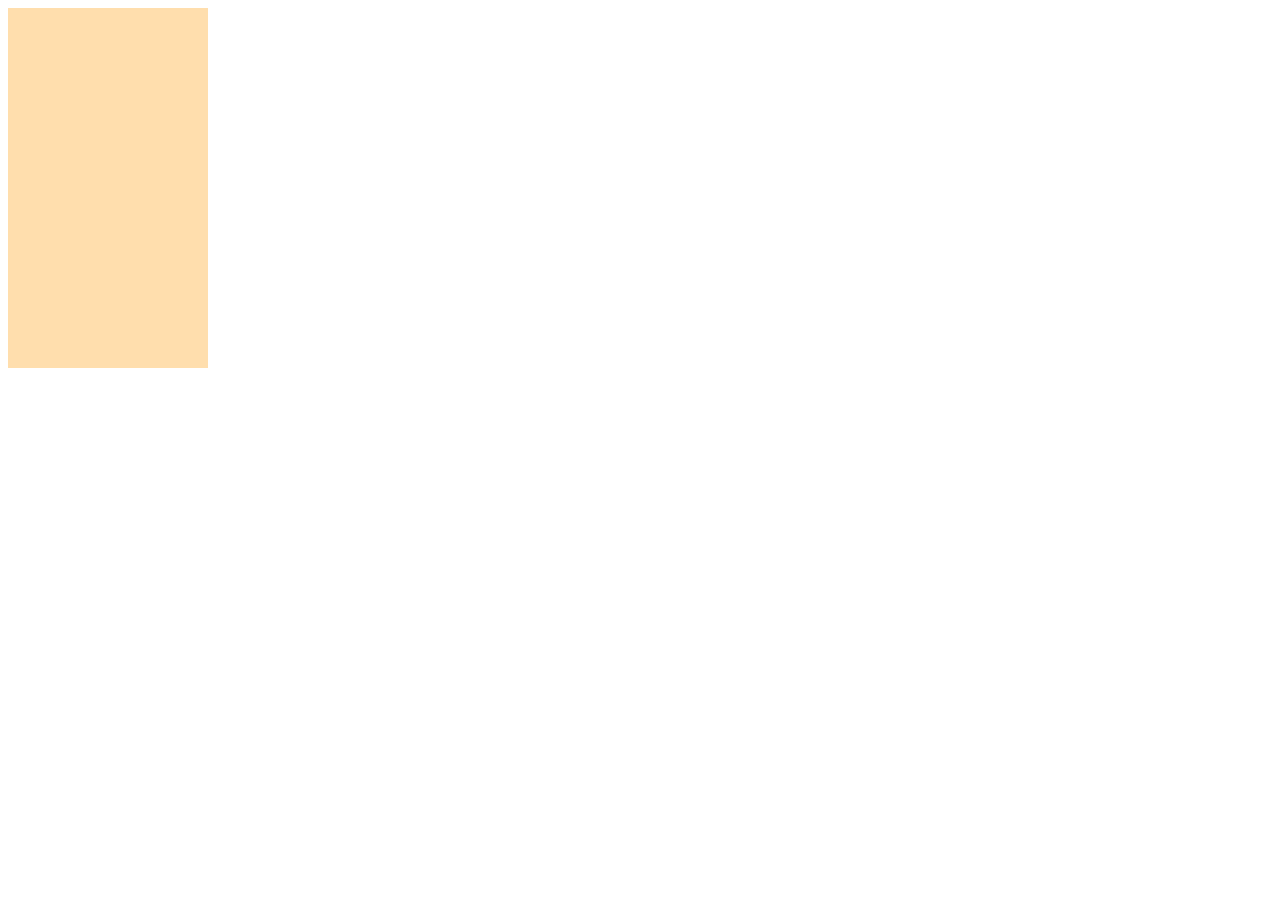
==== tetris.html @ 8986df6b "second commit: new approach" ====
<!DOCTYPE html>
<html lang="en">
  <head>
    <meta charset="UTF-8" />
    <meta name="viewport" content="width=device-width, initial-scale=1.0" />
    <title>Document</title>
    <link rel="stylesheet" href="tetris.css" />
    <script type="module" src="tetris.mjs"></script>
  </head>
  <body onload="init()">
    <!-- background container -->
    <div id="container" class="container">
      <!-- block element -->
      <!-- <div class="activity-model"></div> -->
    </div>
  </body>
</html>
---- tetris.css ----
/* style the background container*/
.container{
    width: 200px;
    height:360px;
    background-color: #ffdead;
    position: relative;
}

/* style the 20*20 block element*/ 
.activity-model{
    width:20px;
    height: 20px;
    background-color: lightcoral;
    border: 0.3px solid #A8A196 ;
    box-sizing: border-box;
    position: absolute;
}
.fixed-model{
    width:20px;
    height: 20px;
    background-color: #616161;
    border: 0.3px solid #A8A196 ;
    box-sizing: border-box;
    position: absolute;
}
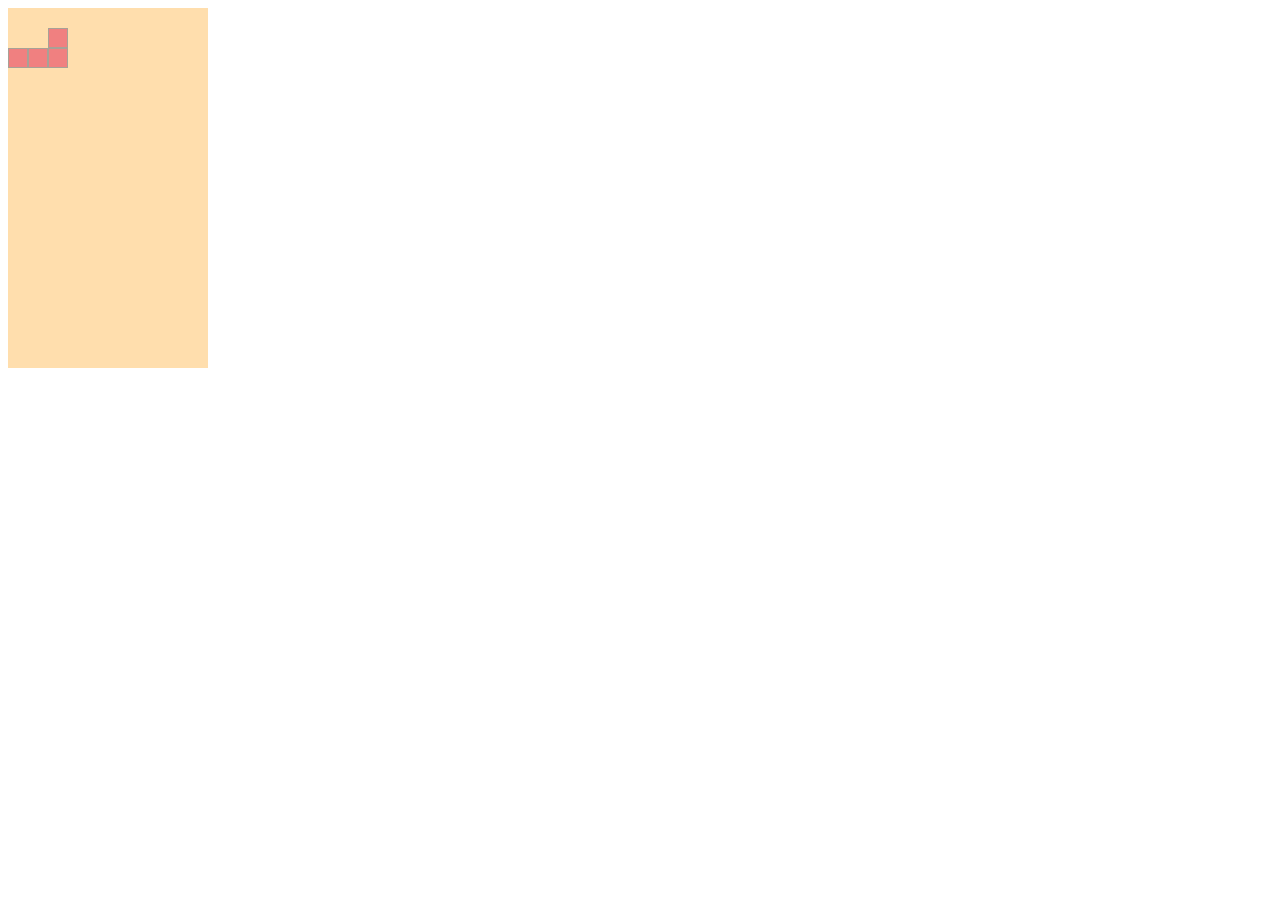
==== commit eccb5a5f: "third commit [lodash] updated" ====
--- a/tetris.html
+++ b/tetris.html
@@ -5,7 +5,8 @@
     <meta name="viewport" content="width=device-width, initial-scale=1.0" />
     <title>Document</title>
     <link rel="stylesheet" href="tetris.css" />
-    <script type="module" src="tetris.mjs"></script>
+    <script src="tetris.js"></script>
+    <script src="lodash.js"></script>
   </head>
   <body onload="init()">
     <!-- background container -->
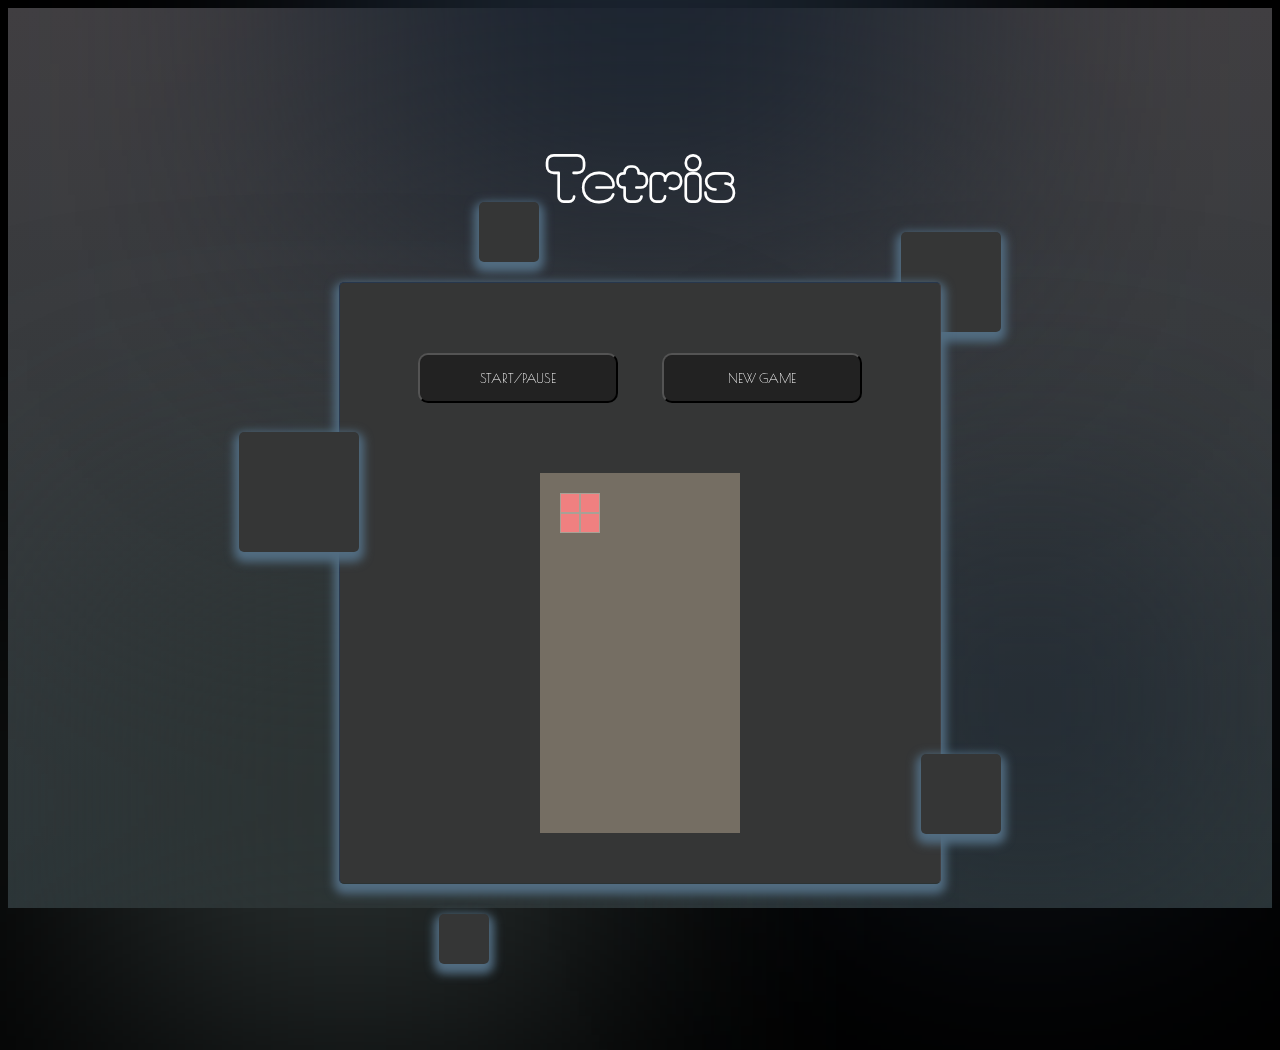
==== commit 216a3ff6: "CSS update" ====
--- a/tetris.html
+++ b/tetris.html
@@ -9,10 +9,33 @@
     <script src="lodash.js"></script>
   </head>
   <body onload="init()">
-    <!-- background container -->
-    <div id="container" class="container">
-      <!-- block element -->
-      <!-- <div class="activity-model"></div> -->
-    </div>
+    <section>
+      <div class="color"></div>
+      <div class="color"></div>
+      <div class="color"></div>
+      <h1 id="game-title">Tetris</h1>
+      <div class="box">
+        <div class="square" style="--i:0;"></div>
+        <div class="square" style="--i:1;"></div>
+        <div class="square" style="--i:2;"></div>
+        <div class="square" style="--i:3;"></div>
+        <div class="square" style="--i:4;"></div>
+      <div class="game-box">
+
+        <div class="buttons">
+          <button id="start">START/PAUSE</button>
+          <button id="new-game">NEW GAME</button>
+        </div>
+
+        <!--!!!!!!!!!!!!!!!!!!!!!!!!!!!!!!!!!!!!!!!-->
+        <!-- background container -->
+        <div id="container" class="container">
+          <!-- block element -->
+          <!-- <div class="activity-model"></div> -->
+        </div>
+        <!--!!!!!!!!!!!!!!!!!!!!!!!!!!!!!!!!!!!!!!!-->
+      </div>
+      </div>
+    </section>
   </body>
 </html>
--- a/tetris.css
+++ b/tetris.css
@@ -1,25 +1,284 @@
+@import url("https://fonts.googleapis.com/css2?family=Moirai+One&family=Poiret+One&family=Tektur:wght@900&display=swap");
+
 /* style the background container*/
-.container{
-    width: 200px;
-    height:360px;
-    background-color: #ffdead;
-    position: relative;
-}
-
-/* style the 20*20 block element*/ 
-.activity-model{
-    width:20px;
-    height: 20px;
-    background-color: lightcoral;
-    border: 0.3px solid #A8A196 ;
-    box-sizing: border-box;
-    position: absolute;
-}
-.fixed-model{
-    width:20px;
-    height: 20px;
-    background-color: #616161;
-    border: 0.3px solid #A8A196 ;
-    box-sizing: border-box;
-    position: absolute;
-}+body {
+  /* display: flex;
+    justify-content: center;
+    flex-direction: column;
+    align-items: center; */
+  background-color: black;
+  overflow: hidden;
+}
+/* --------------------------------------------------------------- */
+section {
+  display: flex;
+  flex-direction: column;
+  justify-content: center;
+  align-items: center;
+  align-content: space-between;
+  min-height: 100vh;
+  background: linear-gradient(to bottom, #413f42, #2c3639);
+}
+section .color {
+  position: absolute;
+  filter: blur(150px);
+}
+section .color:nth-child(1) {
+  top: -350px;
+  width: 600px;
+  height: 600px;
+  background: #1b2430;
+}
+
+section .color:nth-child(2) {
+  bottom: -150px;
+  left: 100px;
+  width: 500px;
+  height: 500px;
+  background: #2c3333;
+}
+section .color:nth-child(3) {
+  bottom: 50px;
+  right: 100px;
+  width: 300px;
+  height: 300px;
+  background: #1b2430;
+}
+.box {
+  position: relative;
+}
+.box .square {
+  position: absolute;
+  backdrop-filter: blur(20px);
+  box-shadow: 0px 5px 10px 5px #526d82;
+  background: #353636;
+  border-radius: 5px;
+  animation: animate 10s linear infinite;
+  animation-delay: calc(-1s * var(--i));
+}
+@keyframes animate {
+  0%,
+  100% {
+    transform: translateY(-40px);
+  }
+  50% {
+    transform: translateY(40px);
+  }
+}
+.box .square:nth-child(1) {
+  top: -50px;
+  right: -60px;
+  width: 100px;
+  height: 100px;
+}
+.box .square:nth-child(2) {
+  top: 150px;
+  left: -100px;
+  width: 120px;
+  height: 120px;
+  z-index: 2;
+}
+.box .square:nth-child(3) {
+  bottom: 50px;
+  right: -60px;
+  width: 80px;
+  height: 80px;
+  z-index: 2;
+}
+.box .square:nth-child(4) {
+  bottom: -80px;
+  left: 100px;
+  width: 50px;
+  height: 50px;
+}
+.box .square:nth-child(5) {
+  top: -80px;
+  left: 140px;
+  width: 60px;
+  height: 60px;
+}
+.game-box {
+  display: flex;
+  flex-direction: column;
+  position: relative;
+  width: 600px;
+  min-height: 600px;
+  background: #353636;
+  align-items: center;
+  justify-content: center;
+  justify-content: space-evenly;
+  border-radius: 5px;
+  backdrop-filter: blur(20px);
+  box-shadow: 0px 5px 10px 5px #526d82;
+  border: 1px solid #27374d;
+  border-bottom: 1px solid #2c3333;
+  border-right: 1px solid #413f42;
+}
+/* ------------------------------------------------------------------- */
+/* .buttons{
+    display: flex;
+    align-items: center;
+    justify-content: center;
+} */
+#start {
+  margin: 20px;
+  width: 200px;
+  height: 50px;
+  background: #222;
+  color: #fff;
+  font-family: "Poiret One", cursive;
+  position: relative;
+  cursor: pointer;
+  z-index: 1;
+  border-radius: 10px;
+}
+#start::before {
+  content: "";
+  width: 208px;
+  height: 58px;
+  background: #222;
+  position: absolute;
+  top: -4px;
+  left: -4px;
+  transition: all 0.35s;
+  border-radius: 10px;
+  z-index: -1;
+  background: linear-gradient(
+    45deg,
+    #6528f7,
+    #a076f9,
+    #d7bbf5,
+    #ede4ff,
+    #e4fbff,
+    #b8b5ff,
+    #7868e6,
+    #440a67
+  );
+  filter: blur(5px);
+  background-size: 1000%;
+  animation: amSize 40s linear infinite;
+  opacity: 0;
+}
+#start::after {
+  content: "";
+  position: absolute;
+  left: 0;
+  top: 0;
+  width: 100%;
+  height: 100%;
+  background: #222;
+  border-radius: 10px;
+  z-index: -1;
+  opacity: 1;
+}
+
+#start:hover::before {
+  opacity: 1;
+}
+#start:active::after {
+  opacity: 0;
+}
+#new-game {
+  margin: 20px;
+  width: 200px;
+  height: 50px;
+  background: #222;
+  color: #fff;
+  font-family: "Poiret One", cursive;
+  position: relative;
+  cursor: pointer;
+  z-index: 1;
+  border-radius: 10px;
+}
+#new-game::before {
+  content: "";
+  width: 208px;
+  height: 58px;
+  background: #222;
+  position: absolute;
+  top: -4px;
+  left: -4px;
+  transition: all 0.35s;
+  border-radius: 10px;
+  z-index: -1;
+  background: linear-gradient(
+    45deg,
+    #feffde,
+    #ddffbc,
+    #91c788,
+    #52734d,
+    #8cba51
+  );
+  filter: blur(5px);
+  background-size: 1000%;
+  animation: amSize 40s linear infinite;
+  opacity: 0;
+}
+
+#new-game::after {
+  content: "";
+  position: absolute;
+  left: 0;
+  top: 0;
+  width: 100%;
+  height: 100%;
+  background: #222;
+  border-radius: 10px;
+  z-index: -1;
+  opacity: 1;
+}
+
+@keyframes amSize {
+  0% {
+    background-position: 0 0;
+  }
+  100% {
+    background-position: 1000% 0;
+  }
+}
+#new-game:hover::before {
+  opacity: 1;
+}
+#new-game:active::after {
+  opacity: 0;
+}
+
+/* --------------------------------------------------------------------------------------------------------------------------------- */
+#game-title {
+  margin: 100px;
+  width: 200px;
+  height: 50px;
+  color: #fff;
+  position: relative;
+  font-family: "Moirai One", cursive;
+  font-size: 60px;
+  text-align: center;
+}
+/* --------------------------------------------------------------------------------------------------------------------------------- */
+
+/*!!!!!!!!!!!!!!!!!!!!!!!!!!!!!!!!!!!!!!!!!!!!!!!!!!!!!!!!!!!!!!!!!!!!!!!!!!!!!!!!!!!!!!!!!!!!!!!!!!!!!!!!!!!!!!!!!!!!!!!!!!!!!!!!!!!!*/
+.container {
+  width: 200px;
+  height: 360px;
+  background-color: #756e63;
+  position: relative;
+}
+
+/* style the 20*20 block element*/
+.activity-model {
+  width: 20px;
+  height: 20px;
+  background-color: lightcoral;
+  border: 0.3px solid #a8a196;
+  box-sizing: border-box;
+  position: absolute;
+}
+.fixed-model {
+  width: 20px;
+  height: 20px;
+  background-color: #616161;
+  border: 0.3px solid #a8a196;
+  box-sizing: border-box;
+  position: absolute;
+}
+/*!!!!!!!!!!!!!!!!!!!!!!!!!!!!!!!!!!!!!!!!!!!!!!!!!!!!!!!!!!!!!!!!!!!!!!!!!!!!!!!!!!!!!!!!!!!!!!!!!!!!!!!!!!!!!!!!!!!!!!!!!!!!!!!!!!!!!*/
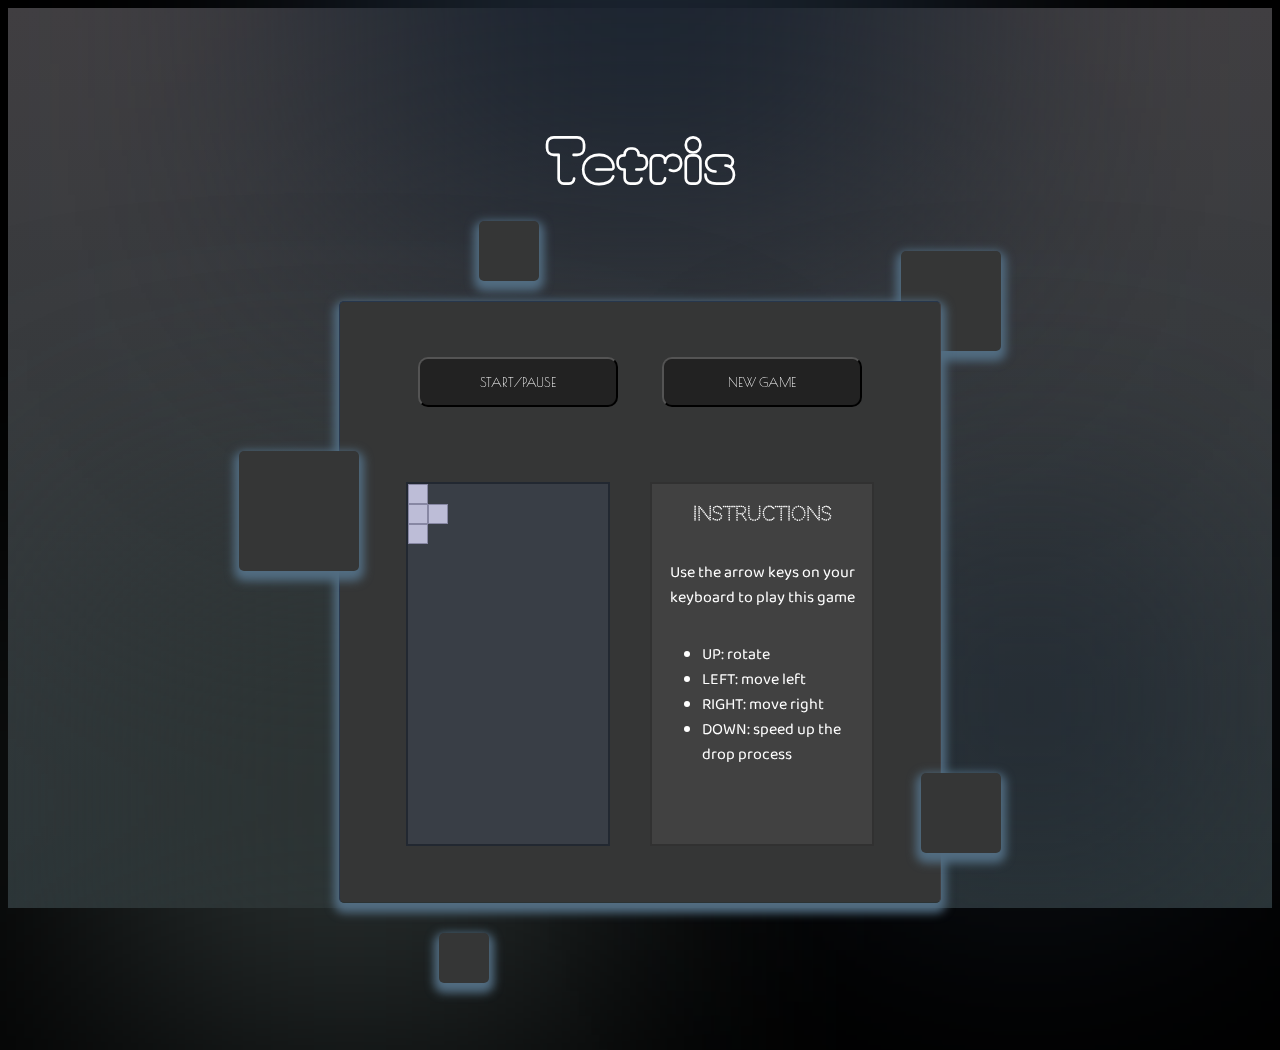
==== commit 265fc8ff: "CSS/Graphics complete" ====
--- a/tetris.html
+++ b/tetris.html
@@ -15,26 +15,40 @@
       <div class="color"></div>
       <h1 id="game-title">Tetris</h1>
       <div class="box">
-        <div class="square" style="--i:0;"></div>
-        <div class="square" style="--i:1;"></div>
-        <div class="square" style="--i:2;"></div>
-        <div class="square" style="--i:3;"></div>
-        <div class="square" style="--i:4;"></div>
-      <div class="game-box">
+        <div class="square" style="--i: 0"></div>
+        <div class="square" style="--i: 1"></div>
+        <div class="square" style="--i: 2"></div>
+        <div class="square" style="--i: 3"></div>
+        <div class="square" style="--i: 4"></div>
+        <div class="game-box">
 
-        <div class="buttons">
-          <button id="start">START/PAUSE</button>
-          <button id="new-game">NEW GAME</button>
+          <div class="buttons">
+            <button id="start">START/PAUSE</button>
+            <button id="new-game">NEW GAME</button>
+          </div>
+          
+          <div class="game-content">
+            
+              <!--!!!!!!!!!!!!!!!!!!!!!!!!!!!!!!!!!!!!!!!-->
+              <!-- background container -->
+              <div id="container" class="container">
+                <!-- block element -->
+                <!-- <div class="activity-model"></div> -->
+              </div>
+              <!--!!!!!!!!!!!!!!!!!!!!!!!!!!!!!!!!!!!!!!!-->
+              <div class="instructions">
+                <h3>Instructions</h3>
+                <p>Use the arrow keys on your keyboard to play this game</p>
+                <ul>
+                  <li>UP: rotate</li>
+                  <li>LEFT: move left</li>
+                  <li>RIGHT: move right</li>
+                  <li>DOWN: speed up the drop process</li>
+                </ul>
+             
+            </div>
+          </div>
         </div>
-
-        <!--!!!!!!!!!!!!!!!!!!!!!!!!!!!!!!!!!!!!!!!-->
-        <!-- background container -->
-        <div id="container" class="container">
-          <!-- block element -->
-          <!-- <div class="activity-model"></div> -->
-        </div>
-        <!--!!!!!!!!!!!!!!!!!!!!!!!!!!!!!!!!!!!!!!!-->
-      </div>
       </div>
     </section>
   </body>
--- a/tetris.css
+++ b/tetris.css
@@ -1,4 +1,4 @@
-@import url("https://fonts.googleapis.com/css2?family=Moirai+One&family=Poiret+One&family=Tektur:wght@900&display=swap");
+@import url('https://fonts.googleapis.com/css2?family=Baloo+2&family=Codystar&family=Comfortaa:wght@300&family=Moirai+One&family=Noto+Sans:ital,wght@0,200;0,500;1,500&family=Poiret+One&family=Tektur:wght@900&display=swap');
 
 /* style the background container*/
 body {
@@ -9,13 +9,13 @@
   background-color: black;
   overflow: hidden;
 }
-/* --------------------------------------------------------------- */
+
+/* ---------------- PAGE GRAPHICS & LAYOUT ----------------------------------------------- */
 section {
   display: flex;
   flex-direction: column;
   justify-content: center;
   align-items: center;
-  align-content: space-between;
   min-height: 100vh;
   background: linear-gradient(to bottom, #413f42, #2c3639);
 }
@@ -114,7 +114,14 @@
   border-bottom: 1px solid #2c3333;
   border-right: 1px solid #413f42;
 }
-/* ------------------------------------------------------------------- */
+.game-content {
+  display: flex;
+  justify-content: center;
+  align-items: center;
+  align-content: space-evenly;
+}
+
+/* ------------------BUTTONS GRAPHICS------------------------------------------------- */
 /* .buttons{
     display: flex;
     align-items: center;
@@ -149,7 +156,6 @@
     #a076f9,
     #d7bbf5,
     #ede4ff,
-    #e4fbff,
     #b8b5ff,
     #7868e6,
     #440a67
@@ -243,42 +249,73 @@
   opacity: 0;
 }
 
-/* --------------------------------------------------------------------------------------------------------------------------------- */
+/* -------------------------------------------------------------------------------------------------- */
 #game-title {
   margin: 100px;
-  width: 200px;
-  height: 50px;
+
   color: #fff;
   position: relative;
   font-family: "Moirai One", cursive;
   font-size: 60px;
   text-align: center;
 }
-/* --------------------------------------------------------------------------------------------------------------------------------- */
-
-/*!!!!!!!!!!!!!!!!!!!!!!!!!!!!!!!!!!!!!!!!!!!!!!!!!!!!!!!!!!!!!!!!!!!!!!!!!!!!!!!!!!!!!!!!!!!!!!!!!!!!!!!!!!!!!!!!!!!!!!!!!!!!!!!!!!!!*/
+
+.instructions {
+  display: flex;
+  flex-direction: column;
+  background: #414141;
+  height: 360px;
+  margin: 20px;
+  padding-left: 10px;
+  padding-right: 10px;
+  color: #fff;
+  width: 200px;
+  flex-wrap: wrap;
+  border: 2px solid #313131;
+  
+  
+}
+h3 {
+  font-family: "Codystar", cursive;
+  text-align: center;
+}
+p {
+  font-family: 'Baloo 2', cursive;
+  text-align: center;
+  
+}
+ul {
+  font-family: 'Baloo 2', cursive;
+  
+}
+/*----------------------------------------------------------------------------------------------------- */
+
+/*!!!!!!!!!!!!!!!!!!!!!!!!!!!!!!!!!!!!!!!!!!!!!!!!!!!!!!!!!!!!!!!!!!!!!!!!!!!!!!!!!!!!!!!!!!!!!!!!!!!!!!!*/
 .container {
   width: 200px;
   height: 360px;
-  background-color: #756e63;
-  position: relative;
+  background-color: #393E46;
+  position: relative;
+  margin: 20px;
+  border: 2px solid#222831;
+  
 }
 
 /* style the 20*20 block element*/
 .activity-model {
   width: 20px;
   height: 20px;
-  background-color: lightcoral;
-  border: 0.3px solid #a8a196;
+  background-color: #BDBDD7;
+  border: 0.3px solid #8787A3;
   box-sizing: border-box;
   position: absolute;
 }
 .fixed-model {
   width: 20px;
   height: 20px;
-  background-color: #616161;
-  border: 0.3px solid #a8a196;
+  background-color: #393232;
+  border: 0.3px solid #4D4545;
   box-sizing: border-box;
   position: absolute;
 }
-/*!!!!!!!!!!!!!!!!!!!!!!!!!!!!!!!!!!!!!!!!!!!!!!!!!!!!!!!!!!!!!!!!!!!!!!!!!!!!!!!!!!!!!!!!!!!!!!!!!!!!!!!!!!!!!!!!!!!!!!!!!!!!!!!!!!!!!*/
+/*!!!!!!!!!!!!!!!!!!!!!!!!!!!!!!!!!!!!!!!!!!!!!!!!!!!!!!!!!!!!!!!!!!!!!!!!!!!!!!!!!!!!!!!!!!!!!!!!!*/
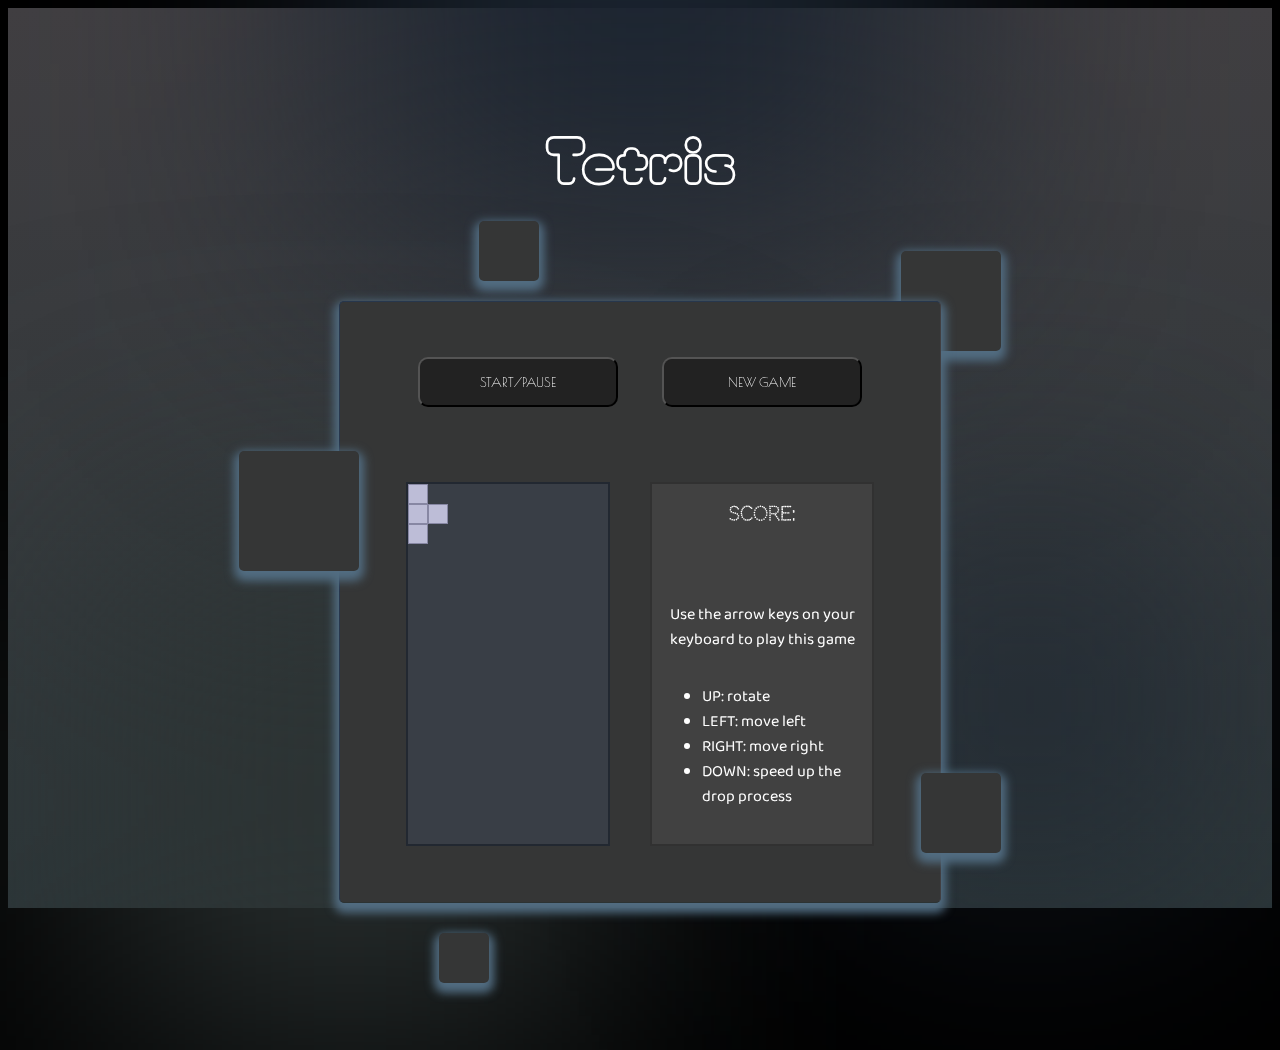
==== commit eb732a4e: "score update" ====
--- a/tetris.html
+++ b/tetris.html
@@ -37,7 +37,8 @@
               </div>
               <!--!!!!!!!!!!!!!!!!!!!!!!!!!!!!!!!!!!!!!!!-->
               <div class="instructions">
-                <h3>Instructions</h3>
+                <h3>SCORE:</h3>
+                <h4 id="score"></h4>
                 <p>Use the arrow keys on your keyboard to play this game</p>
                 <ul>
                   <li>UP: rotate</li>
--- a/tetris.css
+++ b/tetris.css
@@ -279,6 +279,10 @@
   font-family: "Codystar", cursive;
   text-align: center;
 }
+#score{
+  font-family: "Codystar", cursive;
+  text-align: center;
+}
 p {
   font-family: 'Baloo 2', cursive;
   text-align: center;
@@ -307,7 +311,7 @@
   height: 20px;
   background-color: #BDBDD7;
   border: 0.3px solid #8787A3;
-  box-sizing: border-box;
+  box-sizing: border-box; /* ? */
   position: absolute;
 }
 .fixed-model {
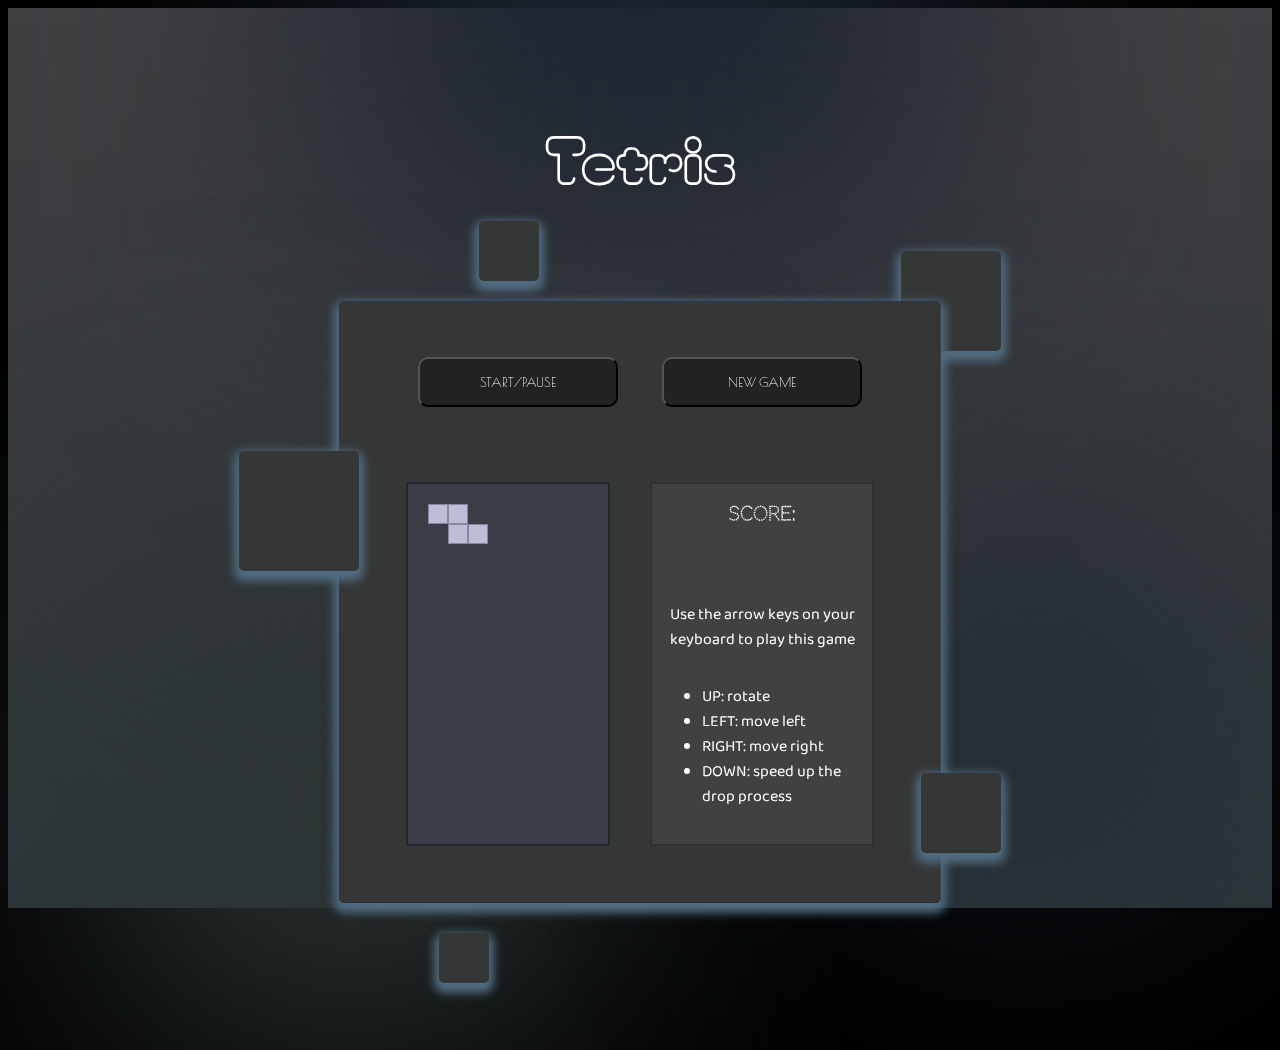
==== commit b2b8c9c1: "window reload" ====
--- a/tetris.html
+++ b/tetris.html
@@ -1,56 +1,56 @@
-<!DOCTYPE html>
-<html lang="en">
-  <head>
-    <meta charset="UTF-8" />
-    <meta name="viewport" content="width=device-width, initial-scale=1.0" />
-    <title>Document</title>
-    <link rel="stylesheet" href="tetris.css" />
-    <script src="tetris.js"></script>
-    <script src="lodash.js"></script>
-  </head>
-  <body onload="init()">
-    <section>
-      <div class="color"></div>
-      <div class="color"></div>
-      <div class="color"></div>
-      <h1 id="game-title">Tetris</h1>
-      <div class="box">
-        <div class="square" style="--i: 0"></div>
-        <div class="square" style="--i: 1"></div>
-        <div class="square" style="--i: 2"></div>
-        <div class="square" style="--i: 3"></div>
-        <div class="square" style="--i: 4"></div>
-        <div class="game-box">
-
-          <div class="buttons">
-            <button id="start">START/PAUSE</button>
-            <button id="new-game">NEW GAME</button>
-          </div>
-          
-          <div class="game-content">
-            
-              <!--!!!!!!!!!!!!!!!!!!!!!!!!!!!!!!!!!!!!!!!-->
-              <!-- background container -->
-              <div id="container" class="container">
-                <!-- block element -->
-                <!-- <div class="activity-model"></div> -->
-              </div>
-              <!--!!!!!!!!!!!!!!!!!!!!!!!!!!!!!!!!!!!!!!!-->
-              <div class="instructions">
-                <h3>SCORE:</h3>
-                <h4 id="score"></h4>
-                <p>Use the arrow keys on your keyboard to play this game</p>
-                <ul>
-                  <li>UP: rotate</li>
-                  <li>LEFT: move left</li>
-                  <li>RIGHT: move right</li>
-                  <li>DOWN: speed up the drop process</li>
-                </ul>
-             
-            </div>
-          </div>
-        </div>
-      </div>
-    </section>
-  </body>
-</html>
+<!DOCTYPE html>
+<html lang="en">
+  <head>
+    <meta charset="UTF-8" />
+    <meta name="viewport" content="width=device-width, initial-scale=1.0" />
+    <title>Document</title>
+    <link rel="stylesheet" href="tetris.css" />
+    <script src="tetris.js" defer></script>
+    <script src="lodash.js" defer></script>
+  </head>
+  <body>
+    <section>
+      <div class="color"></div>
+      <div class="color"></div>
+      <div class="color"></div>
+      <h1 id="game-title">Tetris</h1>
+      <div class="box">
+        <div class="square" style="--i: 0"></div>
+        <div class="square" style="--i: 1"></div>
+        <div class="square" style="--i: 2"></div>
+        <div class="square" style="--i: 3"></div>
+        <div class="square" style="--i: 4"></div>
+        <div class="game-box">
+
+          <div class="buttons">
+            <button id="start">START/PAUSE</button>
+            <button id="new-game">NEW GAME</button>
+          </div>
+          
+          <div class="game-content">
+            
+              <!--!!!!!!!!!!!!!!!!!!!!!!!!!!!!!!!!!!!!!!!-->
+              <!-- background container -->
+              <div id="container" class="container">
+                <!-- block element -->
+                <!-- <div class="activity-model"></div> -->
+              </div>
+              <!--!!!!!!!!!!!!!!!!!!!!!!!!!!!!!!!!!!!!!!!-->
+              <div class="instructions">
+                <h3>SCORE:</h3>
+                <h4 id="score"></h4>
+                <p>Use the arrow keys on your keyboard to play this game</p>
+                <ul>
+                  <li>UP: rotate</li>
+                  <li>LEFT: move left</li>
+                  <li>RIGHT: move right</li>
+                  <li>DOWN: speed up the drop process</li>
+                </ul>
+             
+            </div>
+          </div>
+        </div>
+      </div>
+    </section>
+  </body>
+</html>
--- a/tetris.css
+++ b/tetris.css
@@ -1,325 +1,325 @@
-@import url('https://fonts.googleapis.com/css2?family=Baloo+2&family=Codystar&family=Comfortaa:wght@300&family=Moirai+One&family=Noto+Sans:ital,wght@0,200;0,500;1,500&family=Poiret+One&family=Tektur:wght@900&display=swap');
-
-/* style the background container*/
-body {
-  /* display: flex;
-    justify-content: center;
-    flex-direction: column;
-    align-items: center; */
-  background-color: black;
-  overflow: hidden;
-}
-
-/* ---------------- PAGE GRAPHICS & LAYOUT ----------------------------------------------- */
-section {
-  display: flex;
-  flex-direction: column;
-  justify-content: center;
-  align-items: center;
-  min-height: 100vh;
-  background: linear-gradient(to bottom, #413f42, #2c3639);
-}
-section .color {
-  position: absolute;
-  filter: blur(150px);
-}
-section .color:nth-child(1) {
-  top: -350px;
-  width: 600px;
-  height: 600px;
-  background: #1b2430;
-}
-
-section .color:nth-child(2) {
-  bottom: -150px;
-  left: 100px;
-  width: 500px;
-  height: 500px;
-  background: #2c3333;
-}
-section .color:nth-child(3) {
-  bottom: 50px;
-  right: 100px;
-  width: 300px;
-  height: 300px;
-  background: #1b2430;
-}
-.box {
-  position: relative;
-}
-.box .square {
-  position: absolute;
-  backdrop-filter: blur(20px);
-  box-shadow: 0px 5px 10px 5px #526d82;
-  background: #353636;
-  border-radius: 5px;
-  animation: animate 10s linear infinite;
-  animation-delay: calc(-1s * var(--i));
-}
-@keyframes animate {
-  0%,
-  100% {
-    transform: translateY(-40px);
-  }
-  50% {
-    transform: translateY(40px);
-  }
-}
-.box .square:nth-child(1) {
-  top: -50px;
-  right: -60px;
-  width: 100px;
-  height: 100px;
-}
-.box .square:nth-child(2) {
-  top: 150px;
-  left: -100px;
-  width: 120px;
-  height: 120px;
-  z-index: 2;
-}
-.box .square:nth-child(3) {
-  bottom: 50px;
-  right: -60px;
-  width: 80px;
-  height: 80px;
-  z-index: 2;
-}
-.box .square:nth-child(4) {
-  bottom: -80px;
-  left: 100px;
-  width: 50px;
-  height: 50px;
-}
-.box .square:nth-child(5) {
-  top: -80px;
-  left: 140px;
-  width: 60px;
-  height: 60px;
-}
-.game-box {
-  display: flex;
-  flex-direction: column;
-  position: relative;
-  width: 600px;
-  min-height: 600px;
-  background: #353636;
-  align-items: center;
-  justify-content: center;
-  justify-content: space-evenly;
-  border-radius: 5px;
-  backdrop-filter: blur(20px);
-  box-shadow: 0px 5px 10px 5px #526d82;
-  border: 1px solid #27374d;
-  border-bottom: 1px solid #2c3333;
-  border-right: 1px solid #413f42;
-}
-.game-content {
-  display: flex;
-  justify-content: center;
-  align-items: center;
-  align-content: space-evenly;
-}
-
-/* ------------------BUTTONS GRAPHICS------------------------------------------------- */
-/* .buttons{
-    display: flex;
-    align-items: center;
-    justify-content: center;
-} */
-#start {
-  margin: 20px;
-  width: 200px;
-  height: 50px;
-  background: #222;
-  color: #fff;
-  font-family: "Poiret One", cursive;
-  position: relative;
-  cursor: pointer;
-  z-index: 1;
-  border-radius: 10px;
-}
-#start::before {
-  content: "";
-  width: 208px;
-  height: 58px;
-  background: #222;
-  position: absolute;
-  top: -4px;
-  left: -4px;
-  transition: all 0.35s;
-  border-radius: 10px;
-  z-index: -1;
-  background: linear-gradient(
-    45deg,
-    #6528f7,
-    #a076f9,
-    #d7bbf5,
-    #ede4ff,
-    #b8b5ff,
-    #7868e6,
-    #440a67
-  );
-  filter: blur(5px);
-  background-size: 1000%;
-  animation: amSize 40s linear infinite;
-  opacity: 0;
-}
-#start::after {
-  content: "";
-  position: absolute;
-  left: 0;
-  top: 0;
-  width: 100%;
-  height: 100%;
-  background: #222;
-  border-radius: 10px;
-  z-index: -1;
-  opacity: 1;
-}
-
-#start:hover::before {
-  opacity: 1;
-}
-#start:active::after {
-  opacity: 0;
-}
-#new-game {
-  margin: 20px;
-  width: 200px;
-  height: 50px;
-  background: #222;
-  color: #fff;
-  font-family: "Poiret One", cursive;
-  position: relative;
-  cursor: pointer;
-  z-index: 1;
-  border-radius: 10px;
-}
-#new-game::before {
-  content: "";
-  width: 208px;
-  height: 58px;
-  background: #222;
-  position: absolute;
-  top: -4px;
-  left: -4px;
-  transition: all 0.35s;
-  border-radius: 10px;
-  z-index: -1;
-  background: linear-gradient(
-    45deg,
-    #feffde,
-    #ddffbc,
-    #91c788,
-    #52734d,
-    #8cba51
-  );
-  filter: blur(5px);
-  background-size: 1000%;
-  animation: amSize 40s linear infinite;
-  opacity: 0;
-}
-
-#new-game::after {
-  content: "";
-  position: absolute;
-  left: 0;
-  top: 0;
-  width: 100%;
-  height: 100%;
-  background: #222;
-  border-radius: 10px;
-  z-index: -1;
-  opacity: 1;
-}
-
-@keyframes amSize {
-  0% {
-    background-position: 0 0;
-  }
-  100% {
-    background-position: 1000% 0;
-  }
-}
-#new-game:hover::before {
-  opacity: 1;
-}
-#new-game:active::after {
-  opacity: 0;
-}
-
-/* -------------------------------------------------------------------------------------------------- */
-#game-title {
-  margin: 100px;
-
-  color: #fff;
-  position: relative;
-  font-family: "Moirai One", cursive;
-  font-size: 60px;
-  text-align: center;
-}
-
-.instructions {
-  display: flex;
-  flex-direction: column;
-  background: #414141;
-  height: 360px;
-  margin: 20px;
-  padding-left: 10px;
-  padding-right: 10px;
-  color: #fff;
-  width: 200px;
-  flex-wrap: wrap;
-  border: 2px solid #313131;
-  
-  
-}
-h3 {
-  font-family: "Codystar", cursive;
-  text-align: center;
-}
-#score{
-  font-family: "Codystar", cursive;
-  text-align: center;
-}
-p {
-  font-family: 'Baloo 2', cursive;
-  text-align: center;
-  
-}
-ul {
-  font-family: 'Baloo 2', cursive;
-  
-}
-/*----------------------------------------------------------------------------------------------------- */
-
-/*!!!!!!!!!!!!!!!!!!!!!!!!!!!!!!!!!!!!!!!!!!!!!!!!!!!!!!!!!!!!!!!!!!!!!!!!!!!!!!!!!!!!!!!!!!!!!!!!!!!!!!!*/
-.container {
-  width: 200px;
-  height: 360px;
-  background-color: #393E46;
-  position: relative;
-  margin: 20px;
-  border: 2px solid#222831;
-  
-}
-
-/* style the 20*20 block element*/
-.activity-model {
-  width: 20px;
-  height: 20px;
-  background-color: #BDBDD7;
-  border: 0.3px solid #8787A3;
-  box-sizing: border-box; /* ? */
-  position: absolute;
-}
-.fixed-model {
-  width: 20px;
-  height: 20px;
-  background-color: #393232;
-  border: 0.3px solid #4D4545;
-  box-sizing: border-box;
-  position: absolute;
-}
-/*!!!!!!!!!!!!!!!!!!!!!!!!!!!!!!!!!!!!!!!!!!!!!!!!!!!!!!!!!!!!!!!!!!!!!!!!!!!!!!!!!!!!!!!!!!!!!!!!!*/
+@import url('https://fonts.googleapis.com/css2?family=Baloo+2&family=Codystar&family=Comfortaa:wght@300&family=Moirai+One&family=Noto+Sans:ital,wght@0,200;0,500;1,500&family=Poiret+One&family=Tektur:wght@900&display=swap');
+
+/* style the background container*/
+body {
+  /* display: flex;
+    justify-content: center;
+    flex-direction: column;
+    align-items: center; */
+  background-color: black;
+  overflow: hidden;
+}
+
+/* ---------------- PAGE GRAPHICS & LAYOUT ----------------------------------------------- */
+section {
+  display: flex;
+  flex-direction: column;
+  justify-content: center;
+  align-items: center;
+  min-height: 100vh;
+  background: linear-gradient(to bottom, #413f42, #2c3639);
+}
+section .color {
+  position: absolute;
+  filter: blur(150px);
+}
+section .color:nth-child(1) {
+  top: -350px;
+  width: 600px;
+  height: 600px;
+  background: #1b2430;
+}
+
+section .color:nth-child(2) {
+  bottom: -150px;
+  left: 100px;
+  width: 500px;
+  height: 500px;
+  background: #2c3333;
+}
+section .color:nth-child(3) {
+  bottom: 50px;
+  right: 100px;
+  width: 300px;
+  height: 300px;
+  background: #1b2430;
+}
+.box {
+  position: relative;
+}
+.box .square {
+  position: absolute;
+  backdrop-filter: blur(20px);
+  box-shadow: 0px 5px 10px 5px #526d82;
+  background: #353636;
+  border-radius: 5px;
+  animation: animate 10s linear infinite;
+  animation-delay: calc(-1s * var(--i));
+}
+@keyframes animate {
+  0%,
+  100% {
+    transform: translateY(-40px);
+  }
+  50% {
+    transform: translateY(40px);
+  }
+}
+.box .square:nth-child(1) {
+  top: -50px;
+  right: -60px;
+  width: 100px;
+  height: 100px;
+}
+.box .square:nth-child(2) {
+  top: 150px;
+  left: -100px;
+  width: 120px;
+  height: 120px;
+  z-index: 2;
+}
+.box .square:nth-child(3) {
+  bottom: 50px;
+  right: -60px;
+  width: 80px;
+  height: 80px;
+  z-index: 2;
+}
+.box .square:nth-child(4) {
+  bottom: -80px;
+  left: 100px;
+  width: 50px;
+  height: 50px;
+}
+.box .square:nth-child(5) {
+  top: -80px;
+  left: 140px;
+  width: 60px;
+  height: 60px;
+}
+.game-box {
+  display: flex;
+  flex-direction: column;
+  position: relative;
+  width: 600px;
+  min-height: 600px;
+  background: #353636;
+  align-items: center;
+  justify-content: center;
+  justify-content: space-evenly;
+  border-radius: 5px;
+  backdrop-filter: blur(20px);
+  box-shadow: 0px 5px 10px 5px #526d82;
+  border: 1px solid #27374d;
+  border-bottom: 1px solid #2c3333;
+  border-right: 1px solid #413f42;
+}
+.game-content {
+  display: flex;
+  justify-content: center;
+  align-items: center;
+  align-content: space-evenly;
+}
+
+/* ------------------BUTTONS GRAPHICS------------------------------------------------- */
+/* .buttons{
+    display: flex;
+    align-items: center;
+    justify-content: center;
+} */
+#start {
+  margin: 20px;
+  width: 200px;
+  height: 50px;
+  background: #222;
+  color: #fff;
+  font-family: "Poiret One", cursive;
+  position: relative;
+  cursor: pointer;
+  z-index: 1;
+  border-radius: 10px;
+}
+#start::before {
+  content: "";
+  width: 208px;
+  height: 58px;
+  background: #222;
+  position: absolute;
+  top: -4px;
+  left: -4px;
+  transition: all 0.35s;
+  border-radius: 10px;
+  z-index: -1;
+  background: linear-gradient(
+    45deg,
+    #6528f7,
+    #a076f9,
+    #d7bbf5,
+    #ede4ff,
+    #b8b5ff,
+    #7868e6,
+    #440a67
+  );
+  filter: blur(5px);
+  background-size: 1000%;
+  animation: amSize 40s linear infinite;
+  opacity: 0;
+}
+#start::after {
+  content: "";
+  position: absolute;
+  left: 0;
+  top: 0;
+  width: 100%;
+  height: 100%;
+  background: #222;
+  border-radius: 10px;
+  z-index: -1;
+  opacity: 1;
+}
+
+#start:hover::before {
+  opacity: 1;
+}
+#start:active::after {
+  opacity: 0;
+}
+#new-game {
+  margin: 20px;
+  width: 200px;
+  height: 50px;
+  background: #222;
+  color: #fff;
+  font-family: "Poiret One", cursive;
+  position: relative;
+  cursor: pointer;
+  z-index: 1;
+  border-radius: 10px;
+}
+#new-game::before {
+  content: "";
+  width: 208px;
+  height: 58px;
+  background: #222;
+  position: absolute;
+  top: -4px;
+  left: -4px;
+  transition: all 0.35s;
+  border-radius: 10px;
+  z-index: -1;
+  background: linear-gradient(
+    45deg,
+    #feffde,
+    #ddffbc,
+    #91c788,
+    #52734d,
+    #8cba51
+  );
+  filter: blur(5px);
+  background-size: 1000%;
+  animation: amSize 40s linear infinite;
+  opacity: 0;
+}
+
+#new-game::after {
+  content: "";
+  position: absolute;
+  left: 0;
+  top: 0;
+  width: 100%;
+  height: 100%;
+  background: #222;
+  border-radius: 10px;
+  z-index: -1;
+  opacity: 1;
+}
+
+@keyframes amSize {
+  0% {
+    background-position: 0 0;
+  }
+  100% {
+    background-position: 1000% 0;
+  }
+}
+#new-game:hover::before {
+  opacity: 1;
+}
+#new-game:active::after {
+  opacity: 0;
+}
+
+/* -------------------------------------------------------------------------------------------------- */
+#game-title {
+  margin: 100px;
+
+  color: #fff;
+  position: relative;
+  font-family: "Moirai One", cursive;
+  font-size: 60px;
+  text-align: center;
+}
+
+.instructions {
+  display: flex;
+  flex-direction: column;
+  background: #414141;
+  height: 360px;
+  margin: 20px;
+  padding-left: 10px;
+  padding-right: 10px;
+  color: #fff;
+  width: 200px;
+  flex-wrap: wrap;
+  border: 2px solid #313131;
+  
+  
+}
+h3 {
+  font-family: "Codystar", cursive;
+  text-align: center;
+}
+#score{
+  font-family: "Codystar", cursive;
+  text-align: center;
+}
+p {
+  font-family: 'Baloo 2', cursive;
+  text-align: center;
+  
+}
+ul {
+  font-family: 'Baloo 2', cursive;
+  
+}
+/*----------------------------------------------------------------------------------------------------- */
+
+/*!!!!!!!!!!!!!!!!!!!!!!!!!!!!!!!!!!!!!!!!!!!!!!!!!!!!!!!!!!!!!!!!!!!!!!!!!!!!!!!!!!!!!!!!!!!!!!!!!!!!!!!*/
+.container {
+  width: 200px;
+  height: 360px;
+  background-color: #393E46;
+  position: relative;
+  margin: 20px;
+  border: 2px solid#222831;
+  
+}
+
+/* style the 20*20 block element*/
+.activity-model {
+  width: 20px;
+  height: 20px;
+  background-color: #BDBDD7;
+  border: 0.3px solid #8787A3;
+  box-sizing: border-box; /* ? */
+  position: absolute;
+}
+.fixed-model {
+  width: 20px;
+  height: 20px;
+  background-color: #393232;
+  border: 0.3px solid #4D4545;
+  box-sizing: border-box;
+  position: absolute;
+}
+/*!!!!!!!!!!!!!!!!!!!!!!!!!!!!!!!!!!!!!!!!!!!!!!!!!!!!!!!!!!!!!!!!!!!!!!!!!!!!!!!!!!!!!!!!!!!!!!!!!*/
